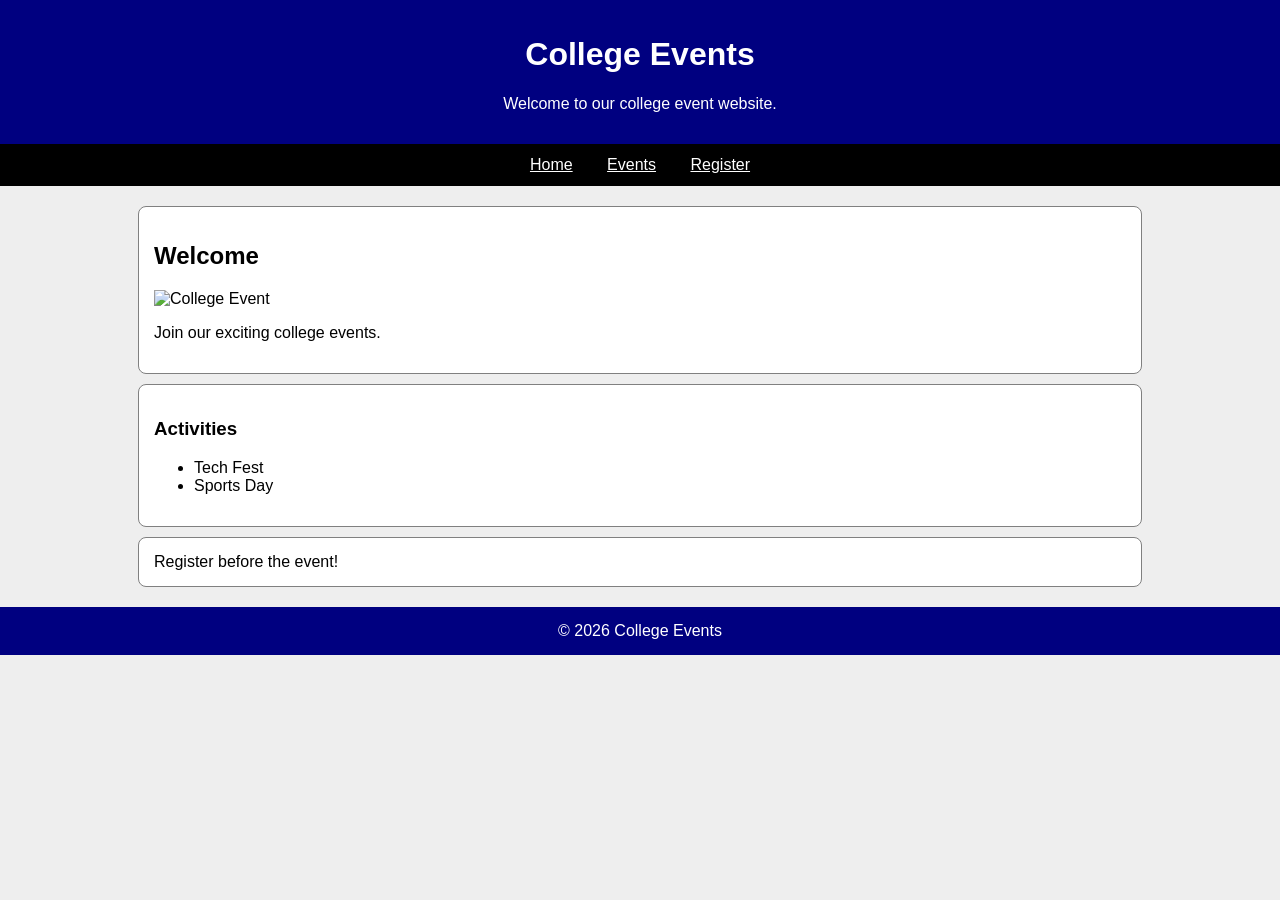
==== index.html @ 14de0a1d "Add files via upload" ====
<!DOCTYPE html>
<html>
<head>
    <title>College Events</title>
    <link rel="stylesheet" href="style.css">
</head>
<body>
<header><h1>College Events</h1><p>Welcome to our college event website.</p></header>
<nav>
    <a href="index.html">Home</a>
    <a href="events.html">Events</a>
    <a href="register.html">Register</a>
</nav>
<main>
<section>
    <h2>Welcome</h2>
    <img src="C:\2648055-lab1\event - Copy.jpg" alt="College Event">
    <p>Join our exciting college events.</p>
</section>
<article>
    <h3>Activities</h3>
    <ul><li>Tech Fest</li><li>Sports Day</li></ul>
</article>
<aside>Register before the event!</aside>
</main>
<footer>© 2026 College Events</footer>
</body>
</html>
---- style.css ----
body {
    font-family: Arial;
    margin: 0;
    background: #eee;
}
header, footer {
    background: navy;
    color: white;
    text-align: center;
    padding: 15px;
}
nav {
    background: black;
    padding: 12px;
    text-align: center;
}
nav a {
    color: white;
    margin: 15px;
}
nav a:hover { color: yellow; }
main {
    width: 80%;
    margin: 20px auto;
}
section, article, aside {
    background: white;
    padding: 15px;
    margin: 10px;
    border: 1px solid gray;
    border-radius: 8px;
}
img { width: 200px; }
table {
    width: 100%;
    border-collapse: collapse;
}
th, td {
    border: 1px solid black;
    padding: 8px;
}
input, select {
    display: block;
    width: 90%;
    padding: 8px;
    margin: 8px;
}
button {
    padding: 8px 15px;
    background: navy;
    color: white;
    border-radius: 5px;
}
button:hover { background: black; }
@media(max-width:600px) {
    main { width: 90%; }
}
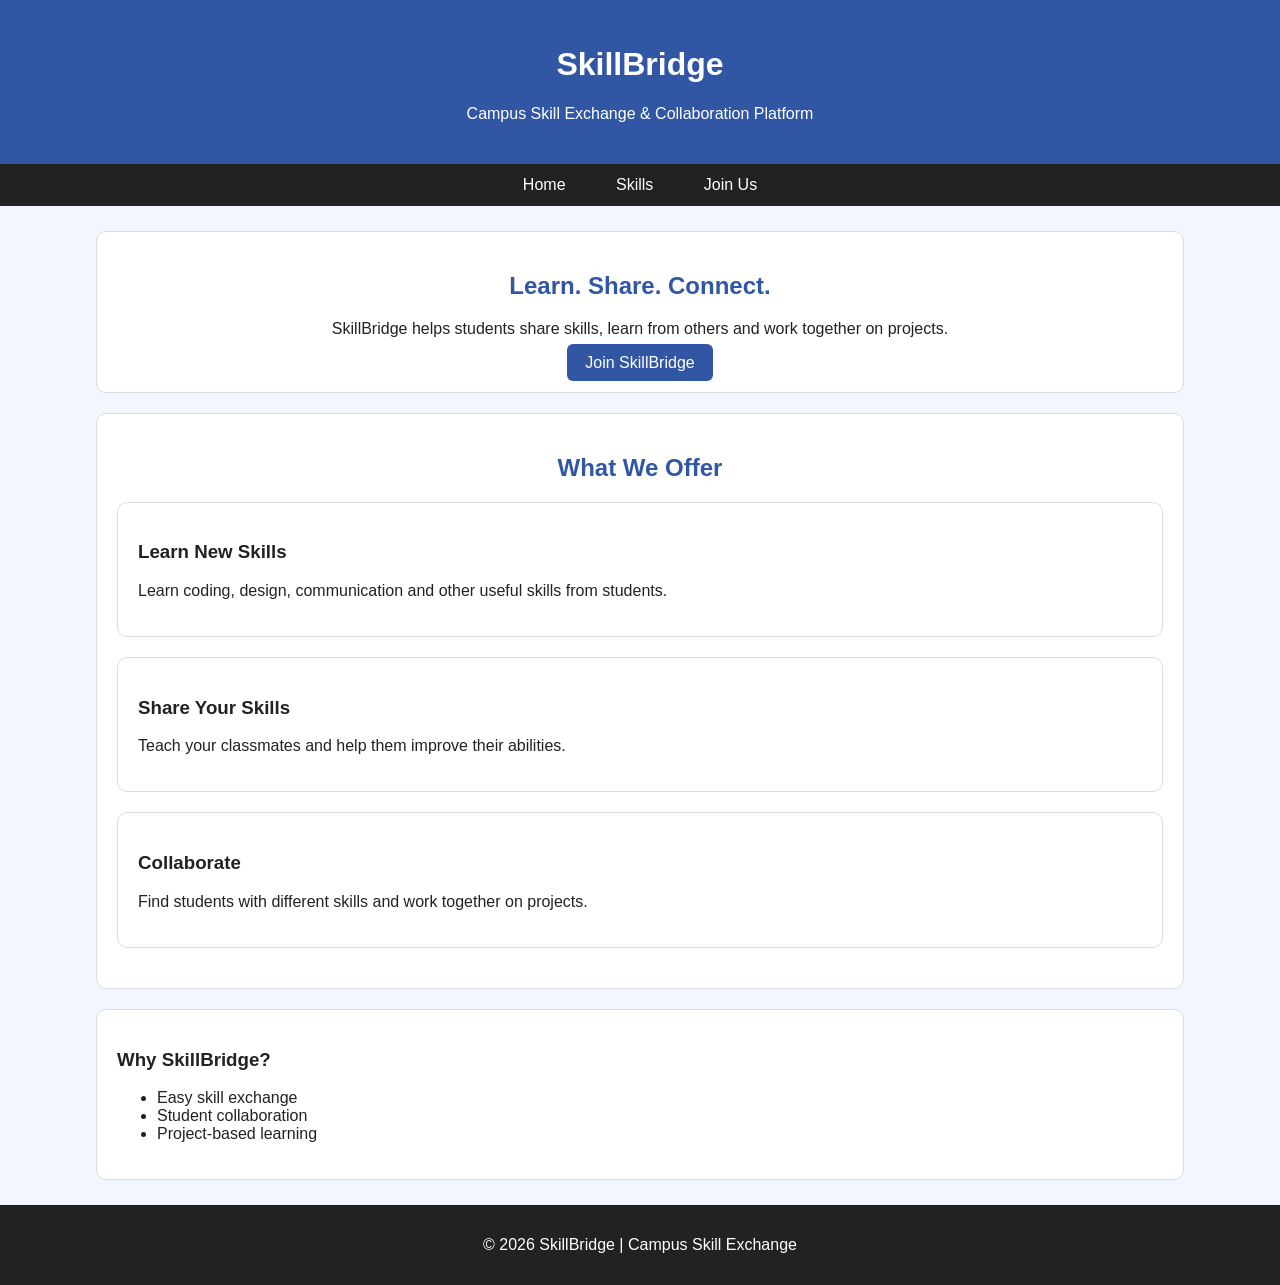
==== commit f056a60b: "Add files via upload" ====
--- a/index.html
+++ b/index.html
@@ -1,28 +1,56 @@
 <!DOCTYPE html>
 <html>
 <head>
-    <title>College Events</title>
+    <title>SkillBridge - Home</title>
     <link rel="stylesheet" href="style.css">
 </head>
 <body>
-<header><h1>College Events</h1><p>Welcome to our college event website.</p></header>
+<header>
+    <h1>SkillBridge</h1>
+    <p>Campus Skill Exchange & Collaboration Platform</p>
+</header>
+
 <nav>
     <a href="index.html">Home</a>
-    <a href="events.html">Events</a>
-    <a href="register.html">Register</a>
+    <a href="skills.html">Skills</a>
+    <a href="join.html">Join Us</a>
 </nav>
+
 <main>
-<section>
-    <h2>Welcome</h2>
-    <img src="C:\2648055-lab1\event - Copy.jpg" alt="College Event">
-    <p>Join our exciting college events.</p>
-</section>
-<article>
-    <h3>Activities</h3>
-    <ul><li>Tech Fest</li><li>Sports Day</li></ul>
-</article>
-<aside>Register before the event!</aside>
+    <section class="hero">
+        <h2>Learn. Share. Connect.</h2>
+        <p>SkillBridge helps students share skills, learn from others and work together on projects.</p>
+        <a class="button" href="join.html">Join SkillBridge</a>
+    </section>
+
+    <section>
+        <h2>What We Offer</h2>
+        <article>
+            <h3>Learn New Skills</h3>
+            <p>Learn coding, design, communication and other useful skills from students.</p>
+        </article>
+        <article>
+            <h3>Share Your Skills</h3>
+            <p>Teach your classmates and help them improve their abilities.</p>
+        </article>
+        <article>
+            <h3>Collaborate</h3>
+            <p>Find students with different skills and work together on projects.</p>
+        </article>
+    </section>
+
+    <aside>
+        <h3>Why SkillBridge?</h3>
+        <ul>
+            <li>Easy skill exchange</li>
+            <li>Student collaboration</li>
+            <li>Project-based learning</li>
+        </ul>
+    </aside>
 </main>
-<footer>© 2026 College Events</footer>
+
+<footer>
+    <p>&copy; 2026 SkillBridge | Campus Skill Exchange</p>
+</footer>
 </body>
 </html>
--- a/style.css
+++ b/style.css
@@ -1,57 +1,147 @@
 body {
-    font-family: Arial;
+    font-family: Arial, sans-serif;
     margin: 0;
-    background: #eee;
+    background-color: #f2f6ff;
+    color: #222;
 }
-header, footer {
-    background: navy;
+
+header {
+    background-color: #3157a4;
+    color: white;
+    text-align: center;
+    padding: 25px;
+}
+
+nav {
+    background-color: #222;
+    text-align: center;
+    padding: 12px;
+}
+
+nav a {
+    color: white;
+    text-decoration: none;
+    margin: 15px;
+    padding: 8px;
+}
+
+nav a:hover {
+    background-color: #3157a4;
+    border-radius: 5px;
+}
+
+main {
+    width: 85%;
+    margin: 25px auto;
+}
+
+section, article, aside {
+    background-color: white;
+    margin: 20px 0;
+    padding: 20px;
+    border: 1px solid #ddd;
+    border-radius: 10px;
+}
+
+h2 {
+    text-align: center;
+    color: #3157a4;
+}
+
+.hero {
+    text-align: center;
+}
+
+.button, button {
+    background-color: #3157a4;
+    color: white;
+    padding: 10px 18px;
+    border: none;
+    border-radius: 6px;
+    text-decoration: none;
+    cursor: pointer;
+}
+
+.button:hover, button:hover {
+    background-color: #1d3670;
+}
+
+figure {
+    text-align: center;
+}
+
+figure img {
+    width: 70%;
+    height: 250px;
+    object-fit: cover;
+    border-radius: 10px;
+}
+
+figcaption {
+    margin-top: 8px;
+}
+
+table {
+    width: 100%;
+    border-collapse: collapse;
+}
+
+th, td {
+    border: 1px solid #999;
+    padding: 10px;
+    text-align: center;
+}
+
+th {
+    background-color: #3157a4;
+    color: white;
+}
+
+form {
+    width: 90%;
+    margin: auto;
+}
+
+label {
+    display: block;
+    margin-top: 12px;
+}
+
+input, textarea {
+    width: 100%;
+    padding: 10px;
+    margin-top: 5px;
+    border: 1px solid #aaa;
+    border-radius: 5px;
+    box-sizing: border-box;
+}
+
+textarea {
+    height: 100px;
+}
+
+button {
+    margin-top: 15px;
+}
+
+footer {
+    background-color: #222;
     color: white;
     text-align: center;
     padding: 15px;
 }
-nav {
-    background: black;
-    padding: 12px;
-    text-align: center;
+
+@media (max-width: 600px) {
+    main {
+        width: 95%;
+    }
+
+    nav a {
+        display: block;
+        margin: 5px;
+    }
+
+    figure img {
+        width: 100%;
+    }
 }
-nav a {
-    color: white;
-    margin: 15px;
-}
-nav a:hover { color: yellow; }
-main {
-    width: 80%;
-    margin: 20px auto;
-}
-section, article, aside {
-    background: white;
-    padding: 15px;
-    margin: 10px;
-    border: 1px solid gray;
-    border-radius: 8px;
-}
-img { width: 200px; }
-table {
-    width: 100%;
-    border-collapse: collapse;
-}
-th, td {
-    border: 1px solid black;
-    padding: 8px;
-}
-input, select {
-    display: block;
-    width: 90%;
-    padding: 8px;
-    margin: 8px;
-}
-button {
-    padding: 8px 15px;
-    background: navy;
-    color: white;
-    border-radius: 5px;
-}
-button:hover { background: black; }
-@media(max-width:600px) {
-    main { width: 90%; }
-}
